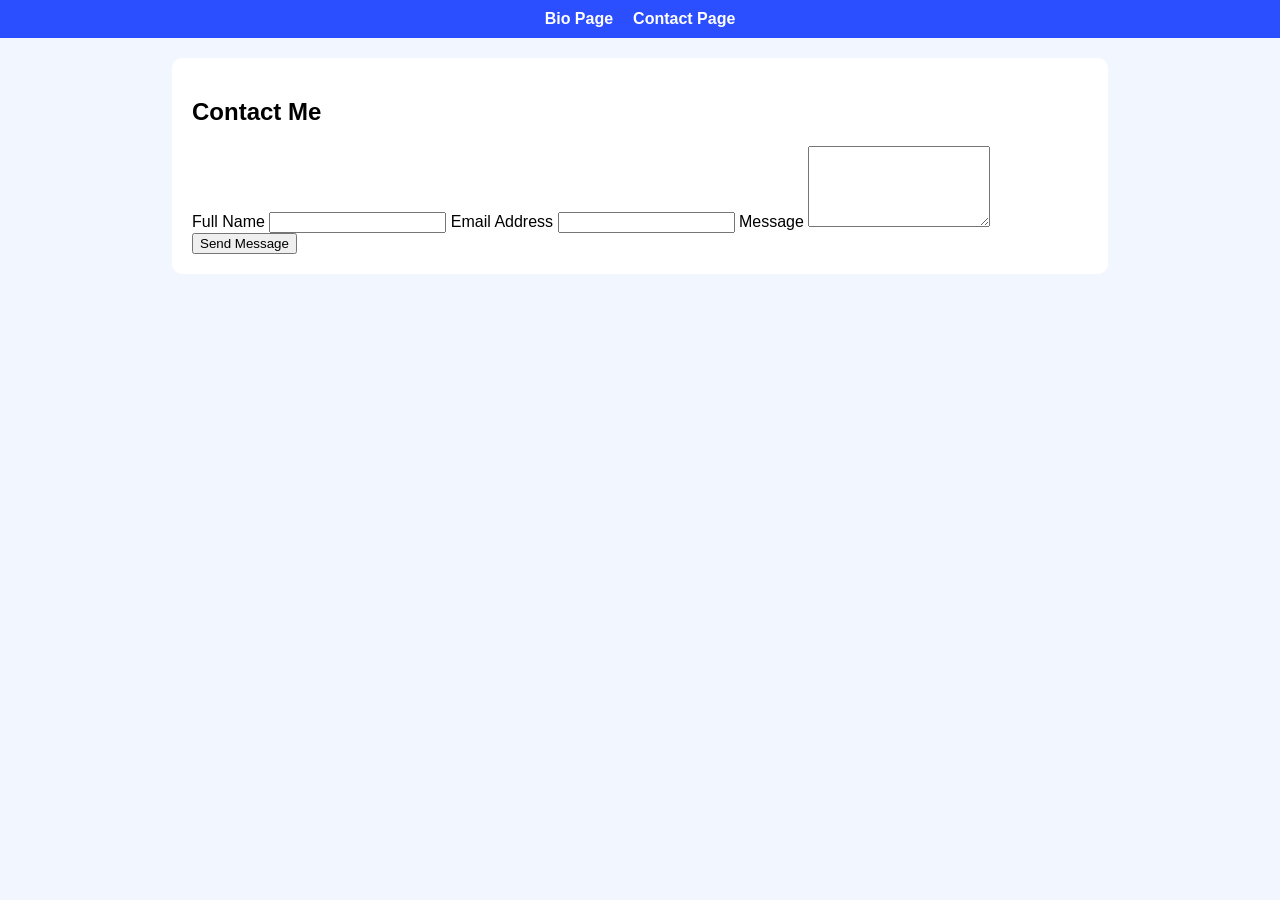
==== contact.html @ 7778cfd4 "Add files via upload" ====
<!DOCTYPE html>
<html lang="en">
<head>
    <meta charset="UTF-8">
    <meta name="viewport" content="width=device-width, initial-scale=1.0">
    <title>Student Profile - Contact</title>

    <link rel="stylesheet" href="style.css">
</head>

<body>

    <header>
        <nav class="navbar">
            <a href="index.html">Bio Page</a>
            <a href="contact.html">Contact Page</a>
        </nav>
    </header>

    <main class="container">

        <section class="card">
            <h1>Contact Me</h1>

            <form class="form">

                <label for="fullname">Full Name</label>
                <input type="text" id="fullname" name="fullname" required>

                <label for="email">Email Address</label>
                <input type="email" id="email" name="email" required>

                <label for="message">Message</label>
                <textarea id="message" name="message" rows="5" required></textarea>

                <button type="submit">Send Message</button>

            </form>
        </section>

    </main>

</body>
</html>
---- style.css ----
body {
    margin: 0;
    font-family: Arial, sans-serif;
    background-color: #f2f6ff;
}

/* NAVBAR FLEXBOX */
nav {
    display: flex;
    justify-content: center;
    background-color: #2b4eff;
    padding: 10px;
    gap: 20px;
}

nav a {
    color: white;
    text-decoration: none;
    font-weight: bold;
}

/* CENTER CONTAINER */
.container {
    width: 70%;
    margin: auto;
    background: white;
    padding: 20px;
    margin-top: 20px;
    border-radius: 10px;
}

/* IMAGE */
img {
    border-radius: 10px;
}

/* RESPONSIVE */
@media (max-width: 600px) {
    body {
        background-color: #dfe7ff;
    }

    .container {
        width: 95%;
    }

    nav {
        flex-direction: column;
        text-align: center;
    }
}
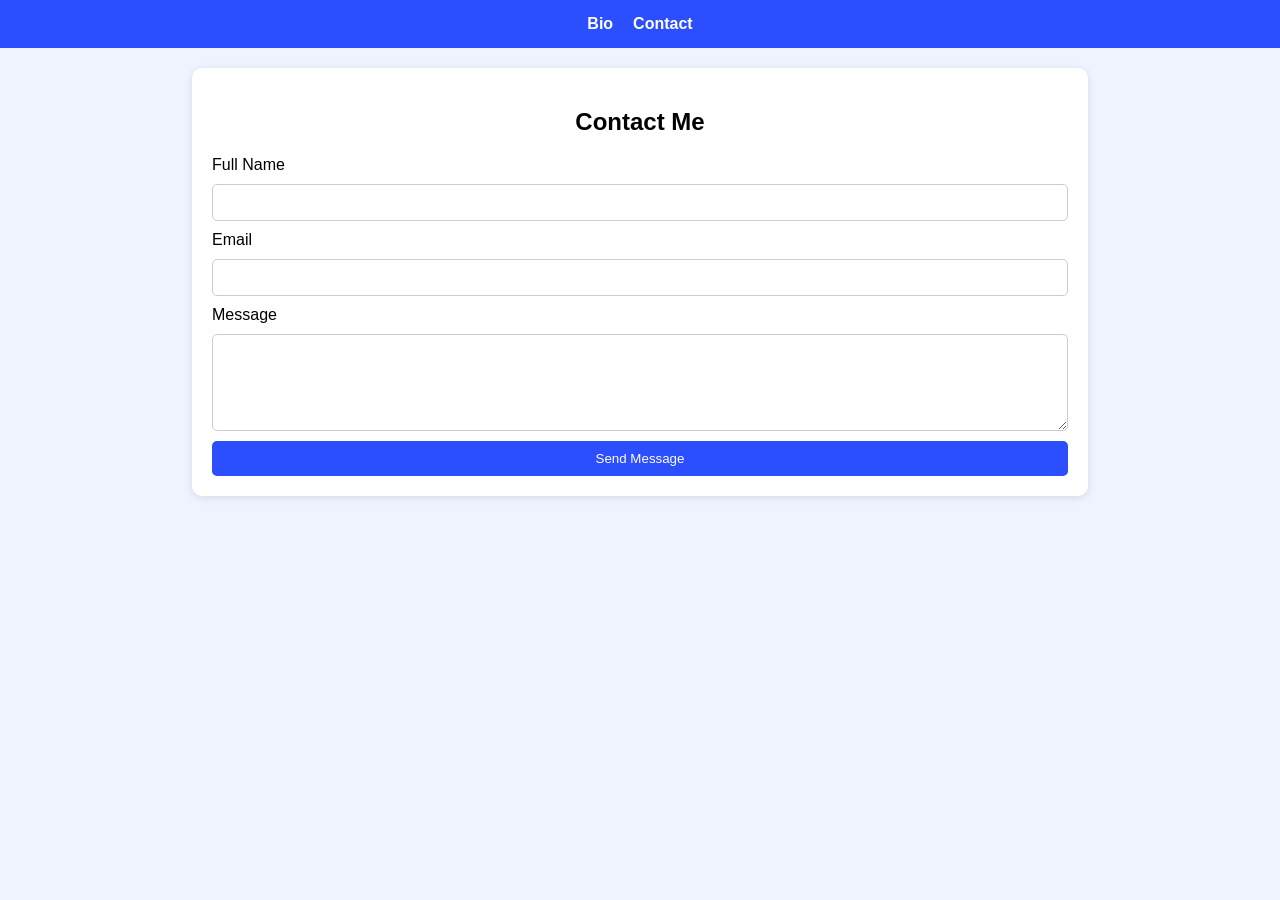
==== commit 8aac8940: "Update contact.html" ====
--- a/contact.html
+++ b/contact.html
@@ -10,35 +10,37 @@
 
 <body>
 
-    <header>
-        <nav class="navbar">
-            <a href="index.html">Bio Page</a>
-            <a href="contact.html">Contact Page</a>
-        </nav>
-    </header>
+<header>
+    <nav>
+        <a href="index.html">Bio</a>
+        <a href="contact.html">Contact</a>
+    </nav>
+</header>
 
-    <main class="container">
+<main class="container">
 
-        <section class="card">
-            <h1>Contact Me</h1>
+    <section class="card">
 
-            <form class="form">
+        <h1>Contact Me</h1>
 
-                <label for="fullname">Full Name</label>
-                <input type="text" id="fullname" name="fullname" required>
+        <form>
 
-                <label for="email">Email Address</label>
-                <input type="email" id="email" name="email" required>
+            <label>Full Name</label>
+            <input type="text" required>
 
-                <label for="message">Message</label>
-                <textarea id="message" name="message" rows="5" required></textarea>
+            <label>Email</label>
+            <input type="email" required>
 
-                <button type="submit">Send Message</button>
+            <label>Message</label>
+            <textarea rows="5" minlength="20" required></textarea>
 
-            </form>
-        </section>
+            <button type="submit">Send Message</button>
 
-    </main>
+        </form>
+
+    </section>
+
+</main>
 
 </body>
-</html>+</html>
--- a/style.css
+++ b/style.css
@@ -1,16 +1,16 @@
 body {
     margin: 0;
     font-family: Arial, sans-serif;
-    background-color: #f2f6ff;
+    background: #eef3ff;
 }
 
-/* NAVBAR FLEXBOX */
+/* NAVBAR */
 nav {
     display: flex;
     justify-content: center;
-    background-color: #2b4eff;
-    padding: 10px;
     gap: 20px;
+    background: #2b4eff;
+    padding: 15px;
 }
 
 nav a {
@@ -19,33 +19,73 @@
     font-weight: bold;
 }
 
-/* CENTER CONTAINER */
+/* CONTAINER */
 .container {
     width: 70%;
     margin: auto;
+    margin-top: 20px;
+}
+
+/* CARD */
+.card {
     background: white;
     padding: 20px;
-    margin-top: 20px;
+    margin-bottom: 20px;
     border-radius: 10px;
+    box-shadow: 0 2px 8px rgba(0,0,0,0.1);
+    text-align: center;
 }
 
-/* IMAGE */
-img {
-    border-radius: 10px;
+/* IMAGE FIX (IMPORTANT) */
+.profile-img {
+    width: 140px;
+    height: 140px;
+    object-fit: cover;
+    border-radius: 50%;
+    display: block;
+    margin: 10px auto;
+}
+
+/* LIST */
+.list {
+    list-style: none;
+    padding: 0;
+}
+
+.list li {
+    padding: 5px;
+}
+
+/* FORM */
+form {
+    display: flex;
+    flex-direction: column;
+    gap: 10px;
+    text-align: left;
+}
+
+input, textarea {
+    padding: 10px;
+    border: 1px solid #ccc;
+    border-radius: 5px;
+}
+
+button {
+    background: #2b4eff;
+    color: white;
+    padding: 10px;
+    border: none;
+    border-radius: 5px;
+    cursor: pointer;
 }
 
 /* RESPONSIVE */
 @media (max-width: 600px) {
-    body {
-        background-color: #dfe7ff;
-    }
-
     .container {
         width: 95%;
     }
 
     nav {
         flex-direction: column;
-        text-align: center;
     }
-}+}
